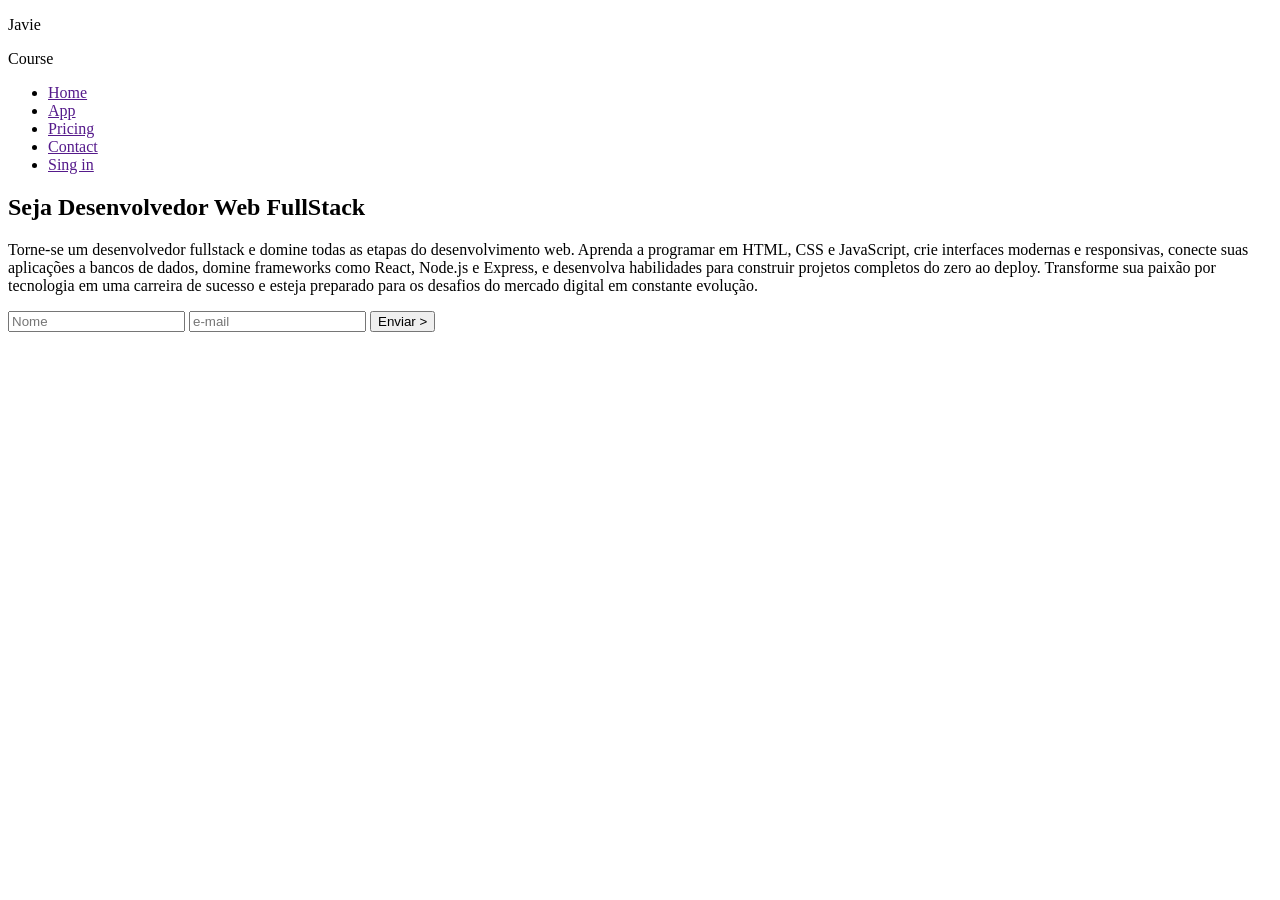
==== index.html @ ef399ce4 "Corrigindo img" ====
<!DOCTYPE html>
<html lang="en">
<head>
    <meta charset="UTF-8">
    <meta name="viewport" content="width=device-width, initial-scale=1.0">
    <link rel="stylesheet" href="style.css">
    <title>Fala programador👋</title>
</head>
<body>
    <header>
        <div>
            <p>Javie</p>
            <p id="logo"><span>Course</span></p>
        </div>
        <ul id="nav">
            <li><a href="">Home</a></li>
            <li><a href="">App</a></li>
            <li><a href="">Pricing</a></li>
            <li><a href="">Contact</a></li>
            <li id="borda"><a href="">Sing in</a></li>
        </ul>
    </header>

    <main>
        <div>
            
            <aside>
                <h1><span id="seja">Seja Desenvolvedor </span>Web FullStack</h1>
                <p>Torne-se um desenvolvedor fullstack e domine todas as etapas do desenvolvimento web. Aprenda a programar em HTML, CSS e JavaScript, crie interfaces modernas e responsivas, conecte suas aplicações a bancos de dados, domine frameworks como React, Node.js e Express, e desenvolva habilidades para construir projetos completos do zero ao deploy. Transforme sua paixão por tecnologia em uma carreira de sucesso e esteja preparado para os desafios do mercado digital em constante evolução.</p>
            </aside>
            
            

            <form>
                <input type="text" placeholder="Nome">
                <input type="email" placeholder="e-mail">
                <input id="enviar" type="submit" value="Enviar >">
            </form>

        </div>

        <img src="componentes/images/note.png" alt="">
    </main>
</body>
</html>
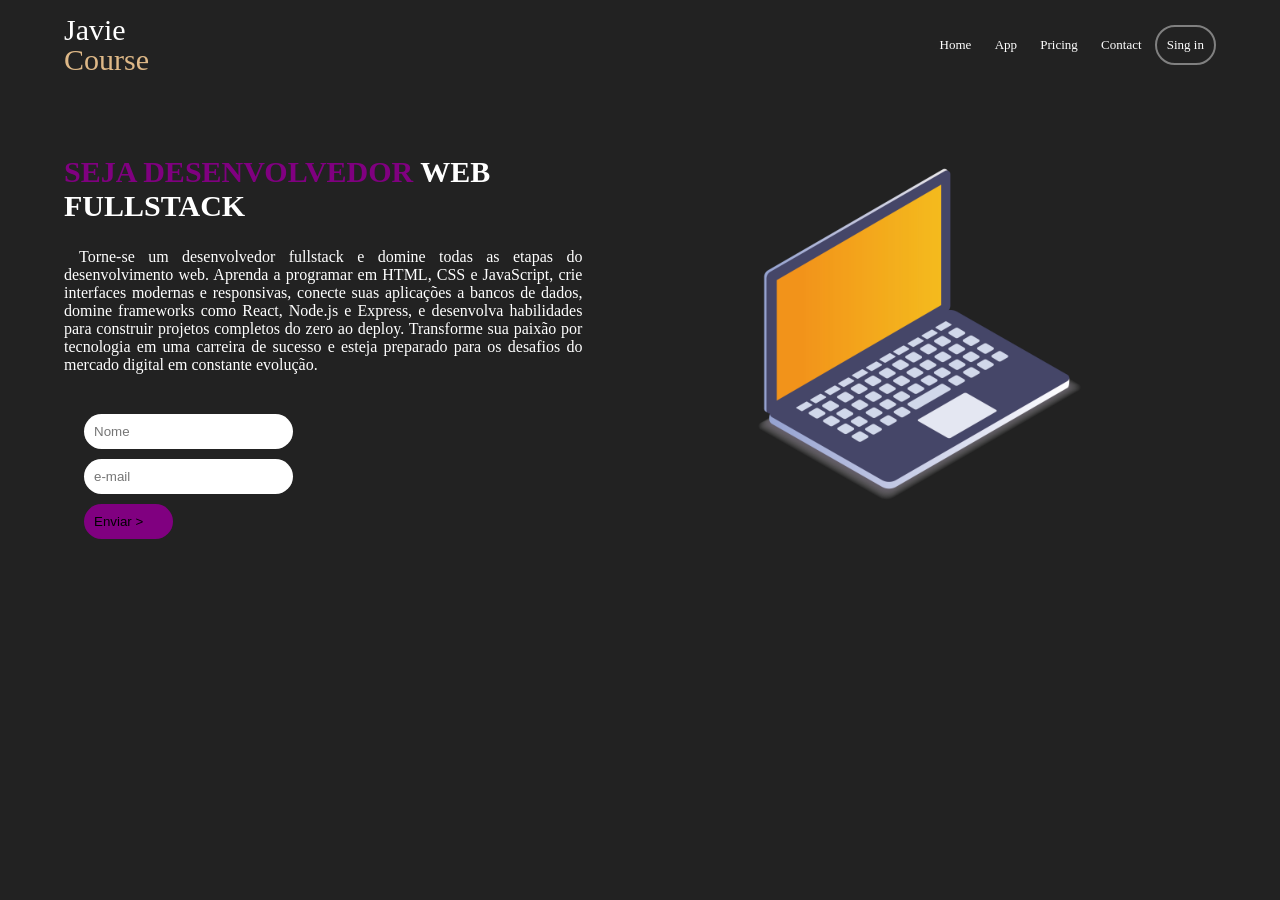
==== commit c9562e7b: "final version" ====
--- a/index.html
+++ b/index.html
@@ -3,7 +3,7 @@
 <head>
     <meta charset="UTF-8">
     <meta name="viewport" content="width=device-width, initial-scale=1.0">
-    <link rel="stylesheet" href="style.css">
+    <link rel="stylesheet" href="css/style.css">
     <title>Fala programador👋</title>
 </head>
 <body>
--- a/css/style.css
+++ b/css/style.css
@@ -0,0 +1,118 @@
+body{
+    max-width: 90%;
+    margin: 0 auto;
+
+    background-color:rgb(34,34,34);
+    color: white;
+}
+
+header{
+    display: flex;
+    flex-direction: row;
+    justify-content: space-between;
+    align-items: center;
+}
+
+header div{
+    font-size: 30px;
+    line-height: 0px;
+}
+
+#logo{
+    color: burlywood;
+}
+
+main{
+    padding-top: 20px;
+    margin-top: 20px;
+}
+
+aside{
+    max-width: 90%;
+}
+
+aside h1{
+    text-transform: uppercase;
+    font-size: 30px;
+}
+
+aside p{
+    text-align: justify;
+    text-indent: 15px;
+}
+
+#seja{
+    color: purple;
+}
+
+/*-----------------------------------------------------------*/
+
+img{
+    height: 400px;
+    margin-right: 110px;
+}
+
+main{
+    display: flex;
+    flex-direction: row;
+
+    justify-content:space-between;
+    align-items: flex-start;
+}
+
+main div{
+    max-width: 50%;
+}
+
+
+ul{
+    font-size: small;
+}
+
+li{
+    display: inline-block;
+    list-style-type: none;
+
+    padding: 10px;
+
+}
+
+a{
+    color: white;
+    text-decoration: none;
+}
+
+a:hover{
+    color: purple;
+    transition: 300ms;
+}
+
+#borda{
+    border: 2px solid gray;
+    border-radius: 999px;
+    
+}
+
+form{
+    padding-top: 10px;
+    max-width: 80%;
+
+    margin: 20px;
+
+}
+
+input{
+    display: block;
+    padding: 10px;
+    margin: 10px 10px 10px 0px;
+
+    padding-right: 30px;
+    border-radius: 30px;
+
+    border: none;
+}
+
+#enviar{
+    background-color: purple ;
+}
+
